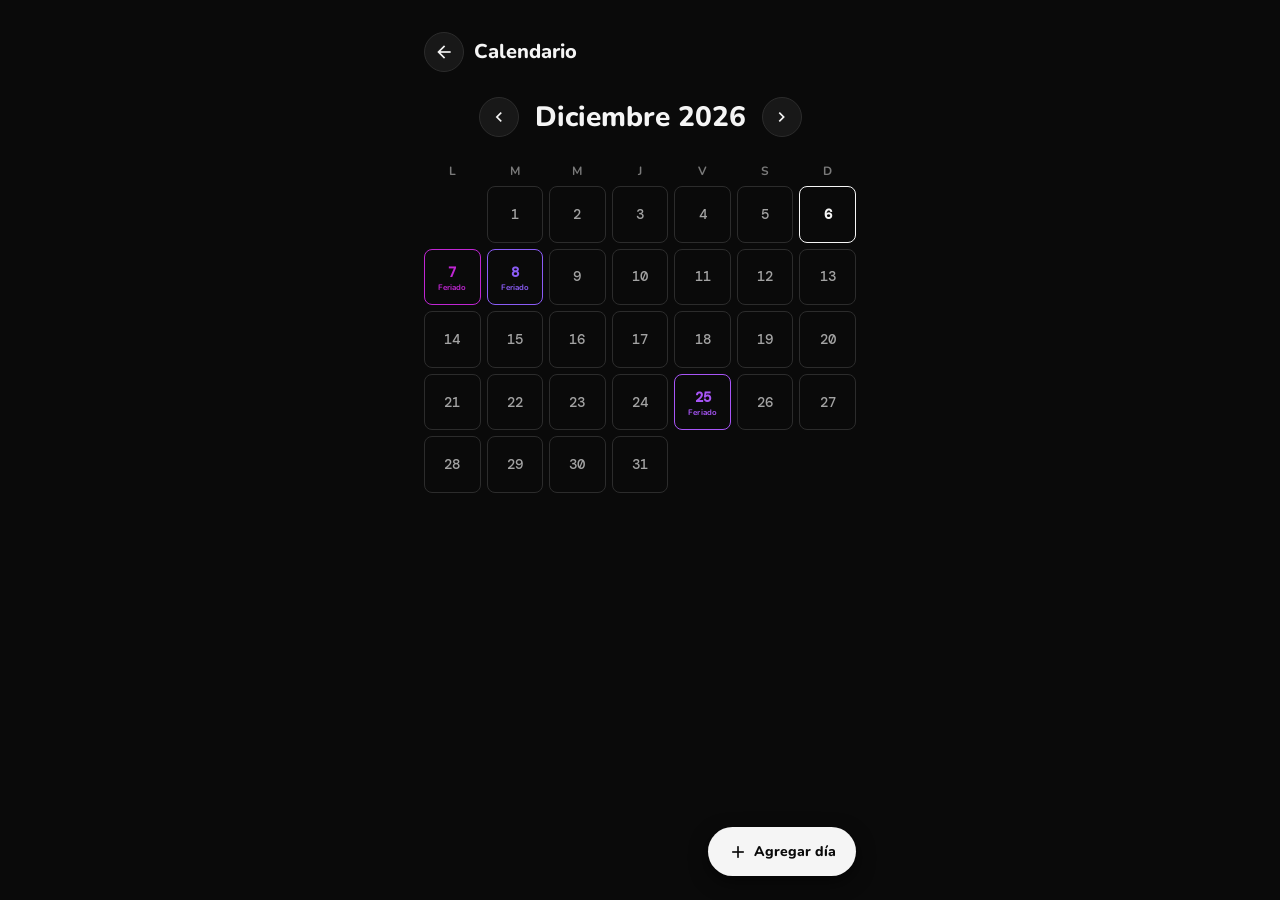
==== pages/calendario.html @ 16b2c9e4 "Fechas añadidas" ====
<!DOCTYPE html>
<html lang="es">
<head>
  <meta charset="UTF-8">
  <meta name="viewport" content="width=device-width, initial-scale=1, viewport-fit=cover">
  <meta name="theme-color" content="#0a0a0a">
  <title>Calendario · Fechas Importantes</title>
  <link rel="manifest" href="/manifest.json">
  <link rel="icon" href="/icons/icon-192.png">

  <link rel="preconnect" href="https://fonts.googleapis.com">
  <link rel="preconnect" href="https://fonts.gstatic.com" crossorigin>
  <link href="https://fonts.googleapis.com/css2?family=Nunito:wght@400;600;700;800&family=DM+Mono:wght@400;500&display=swap" rel="stylesheet">
  <link rel="stylesheet" href="https://fonts.googleapis.com/css2?family=Material+Symbols+Outlined:opsz,wght,FILL,GRAD@20..48,100..700,0..1,-50..200">

  <link rel="stylesheet" href="/css/style.css?v=3">
</head>
<body>
  <div class="screen">
    <div class="top-bar">
      <div class="top-bar-left">
        <a class="icon-button" href="/index.html" aria-label="Volver">
          <span class="material-symbols-outlined">arrow_back</span>
        </a>
        <h1>Calendario</h1>
      </div>
    </div>

    <div class="calendar-header">
      <div class="calendar-month-nav">
        <button class="icon-button" id="prevMonth" aria-label="Mes anterior">
          <span class="material-symbols-outlined">chevron_left</span>
        </button>
        <h2 id="monthLabel">Septiembre 2026</h2>
        <button class="icon-button" id="nextMonth" aria-label="Mes siguiente">
          <span class="material-symbols-outlined">chevron_right</span>
        </button>
      </div>
    </div>

    <div class="weekday-row" id="weekdayRow"></div>
    <div class="calendar-grid" id="calendarGrid"></div>
  </div>

  <!-- Botón importante: ícono + texto -->
  <button class="fab" id="openAddDay">
    <span class="material-symbols-outlined">add</span> Agregar día
  </button>

  <script src="/js/common.js?v=3"></script>
  <script src="/js/calendario.js?v=3"></script>
</body>
</html>
---- css/style.css ----
/* ==========================================================================
   FECHAS IMPORTANTES — style.css
   Hoja de estilos única compartida por index.html, calendario.html y fechas.html
   Tema oscuro en escala de grises + acentos de color solo para días especiales.
   ========================================================================== */

/* --------------------------------------------------------------------------
   1) VARIABLES RAÍZ
   Todos los colores y tipografías de la app viven acá. No usar valores
   hardcodeados en ningún otro lugar del CSS: si hace falta un color o
   fuente nueva, se agrega una variable acá.
   -------------------------------------------------------------------------- */
:root {
  /* --- Paleta base (escala de negros/grises/blancos) --- */
  --gray-950: #0a0a0a;
  --gray-900: #121212;
  --gray-850: #181818;
  --gray-800: #1f1f1f;
  --gray-700: #2c2c2c;
  --gray-600: #3d3d3d;
  --gray-500: #565656;
  --gray-400: #7a7a7a;
  --gray-300: #a3a3a3;
  --gray-200: #c9c9c9;
  --gray-100: #e6e6e6;
  --white: #f5f5f5;

  /* --- Variables funcionales (las que usa el resto del CSS) --- */
  --bg-app: var(--gray-950);
  --bg-surface: var(--gray-900);
  --bg-surface-raised: var(--gray-850);
  --bg-surface-elevated: var(--gray-800);
  --bg-input: var(--gray-800);

  --border-subtle: var(--gray-700);
  --border-strong: var(--gray-600);

  --text-primary: var(--white);
  --text-secondary: var(--gray-300);
  --text-muted: var(--gray-400);
  --text-disabled: var(--gray-500);

  --accent-primary: var(--white);
  --accent-primary-contrast: var(--gray-950);

  --overlay-scrim: rgba(0, 0, 0, 0.6);

  --shadow-soft: 0 4px 14px rgba(0, 0, 0, 0.45);
  --shadow-fab: 0 6px 18px rgba(0, 0, 0, 0.55);

  /* --- 30 colores predeterminados para días especiales ---
     Se usan SOLO como acento sobre días del calendario / bordes de tarjeta,
     nunca como color de fondo o texto general de la UI. */
  --special-color-1: #ef4444;
  --special-color-2: #f97316;
  --special-color-3: #f59e0b;
  --special-color-4: #eab308;
  --special-color-5: #84cc16;
  --special-color-6: #22c55e;
  --special-color-7: #10b981;
  --special-color-8: #14b8a6;
  --special-color-9: #06b6d4;
  --special-color-10: #0ea5e9;
  --special-color-11: #3b82f6;
  --special-color-12: #6366f1;
  --special-color-13: #8b5cf6;
  --special-color-14: #a855f7;
  --special-color-15: #d946ef;
  --special-color-16: #ec4899;
  --special-color-17: #f43f5e;
  --special-color-18: #dc2626;
  --special-color-19: #ea580c;
  --special-color-20: #ca8a04;
  --special-color-21: #65a30d;
  --special-color-22: #16a34a;
  --special-color-23: #0d9488;
  --special-color-24: #0284c7;
  --special-color-25: #4f46e5;
  --special-color-26: #7c3aed;
  --special-color-27: #c026d3;
  --special-color-28: #db2777;
  --special-color-29: #b91c1c;
  --special-color-30: #15803d;
  /* Tanda 2 (agregada a pedido): 20 colores más, incluye azul oscuro/navy */
  --special-color-31: #1e3a8a; /* azul oscuro / navy */
  --special-color-32: #1e40af;
  --special-color-33: #075985;
  --special-color-34: #155e75;
  --special-color-35: #166534;
  --special-color-36: #3f6212;
  --special-color-37: #854d0e;
  --special-color-38: #9a3412;
  --special-color-39: #7f1d1d;
  --special-color-40: #831843;
  --special-color-41: #581c87;
  --special-color-42: #4c1d95;
  --special-color-43: #312e81;
  --special-color-44: #134e4a;
  --special-color-45: #a21caf;
  --special-color-46: #be123c;
  --special-color-47: #92400e;
  --special-color-48: #365314;
  --special-color-49: #0c4a6e;
  --special-color-50: #451a03;

  /* --- Tipografías (Google Fonts, cargadas desde el <link> del <head>) ---
     Nunito: títulos, botones, UI general (redondeada, cálida, muy legible en chico).
     DM Mono: números, fechas y contadores (look técnico, buena legibilidad de dígitos). */
  --font-heading: 'Nunito', system-ui, sans-serif;
  --font-mono: 'DM Mono', 'Courier New', monospace;

  /* --- Tipografía en escala (mobile-first) --- */
  --fs-display: 1.75rem;
  --fs-title: 1.25rem;
  --fs-body: 1rem;
  --fs-small: 0.875rem;
  --fs-tiny: 0.75rem;

  /* --- Espaciado --- */
  --space-xs: 0.375rem;
  --space-sm: 0.625rem;
  --space-md: 1rem;
  --space-lg: 1.5rem;
  --space-xl: 2rem;

  /* --- Radios --- */
  --radius-sm: 8px;
  --radius-md: 14px;
  --radius-lg: 20px;
  --radius-round: 999px;

  /* --- Curva de animación estilo Material (fluida en Android) --- */
  --ease-standard: cubic-bezier(0.4, 0.0, 0.2, 1);
  --ease-decelerate: cubic-bezier(0.0, 0.0, 0.2, 1);
  --ease-accelerate: cubic-bezier(0.4, 0.0, 1, 1);
  --dur-fast: 120ms;
  --dur-base: 220ms;
  --dur-slow: 360ms;
}

/* --------------------------------------------------------------------------
   2) RESET Y BASE
   -------------------------------------------------------------------------- */
* {
  box-sizing: border-box;
  -webkit-tap-highlight-color: transparent;
}

html, body {
  height: 100%;
}

body {
  margin: 0;
  background: var(--bg-app);
  color: var(--text-primary);
  font-family: var(--font-heading);
  font-size: var(--fs-body);
  line-height: 1.5;
  -webkit-font-smoothing: antialiased;
  overscroll-behavior-y: contain;
}

h1, h2, h3, p {
  margin: 0;
}

button {
  font-family: inherit;
  border: none;
  background: none;
  color: inherit;
  cursor: pointer;
}

input, textarea {
  font-family: inherit;
  color: inherit;
}

a {
  color: inherit;
  /* Reset global: ningún link de la app debe verse subrayado por default
     (el subrayado nativo del navegador rompía la estética en varios lugares) */
  text-decoration: none;
}

/* Íconos Material Symbols: tamaño y alineado consistentes en toda la app */
.material-symbols-outlined {
  font-variation-settings: 'FILL' 0, 'wght' 400, 'GRAD' 0, 'opsz' 24;
  font-size: 1.25rem;
  line-height: 1;
  vertical-align: middle;
  user-select: none;
}

/* Respeta la preferencia de movimiento reducido del sistema */
@media (prefers-reduced-motion: reduce) {
  *, *::before, *::after {
    animation-duration: 0.01ms !important;
    animation-iteration-count: 1 !important;
    transition-duration: 0.01ms !important;
    scroll-behavior: auto !important;
  }
}

/* --------------------------------------------------------------------------
   3) LAYOUT BASE
   -------------------------------------------------------------------------- */
.screen {
  min-height: 100dvh;
  display: flex;
  flex-direction: column;
  max-width: 480px;
  margin: 0 auto;
  padding: var(--space-lg) var(--space-md);
  position: relative;
}

.top-bar {
  display: flex;
  align-items: center;
  gap: var(--space-sm);
  margin-bottom: var(--space-lg);
}

.top-bar .icon-button {
  flex-shrink: 0;
}

.top-bar h1 {
  font-size: var(--fs-title);
  font-weight: 800;
}

/* Botón redondo solo-ícono (ej: volver) */
.icon-button {
  width: 2.5rem;
  height: 2.5rem;
  border-radius: var(--radius-round);
  display: flex;
  align-items: center;
  justify-content: center;
  background: var(--bg-surface-raised);
  border: 1px solid var(--border-subtle);
  transition: background var(--dur-fast) var(--ease-standard),
              transform var(--dur-fast) var(--ease-standard);
}

.icon-button:active {
  transform: scale(0.92);
  background: var(--bg-surface-elevated);
}

/* --------------------------------------------------------------------------
   4) BOTONES "IMPORTANTES" — siempre [ícono] Texto
   -------------------------------------------------------------------------- */
.btn {
  display: inline-flex;
  align-items: center;
  justify-content: center;
  gap: var(--space-sm);
  font-weight: 700;
  font-size: var(--fs-body);
  border-radius: var(--radius-md);
  padding: 0.9rem 1.25rem;
  transition: transform var(--dur-fast) var(--ease-standard),
              background var(--dur-fast) var(--ease-standard),
              opacity var(--dur-fast) var(--ease-standard);
}

.btn:active {
  transform: scale(0.97);
}

.btn-primary {
  background: var(--accent-primary);
  color: var(--accent-primary-contrast);
}

.btn-secondary {
  background: var(--bg-surface-elevated);
  color: var(--text-primary);
  border: 1px solid var(--border-subtle);
}

.btn-block {
  width: 100%;
}

/* --------------------------------------------------------------------------
   5) PANTALLA DE INICIO — 3 botones rectangulares
   -------------------------------------------------------------------------- */
.home-hero {
  text-align: center;
  margin-bottom: var(--space-xl);
}

.home-hero .material-symbols-outlined {
  font-size: 2.5rem;
  color: var(--text-secondary);
}

.home-hero h1 {
  font-size: var(--fs-display);
  font-weight: 800;
  margin-top: var(--space-sm);
}

.home-hero p {
  color: var(--text-muted);
  font-size: var(--fs-small);
  margin-top: var(--space-xs);
}

.home-nav {
  display: flex;
  flex-direction: column;
  gap: var(--space-md);
  flex: 1;
  justify-content: center;
}

.home-nav-btn {
  display: flex;
  align-items: center;
  gap: var(--space-md);
  width: 100%;
  padding: var(--space-lg) var(--space-md);
  background: var(--bg-surface-raised);
  border: 1px solid var(--border-subtle);
  border-radius: var(--radius-lg);
  text-align: left;
  text-decoration: none;
  transition: transform var(--dur-fast) var(--ease-standard),
              background var(--dur-base) var(--ease-standard),
              border-color var(--dur-base) var(--ease-standard);
}

/* Los botones de la home son <a>: sacamos el subrayado que pone el navegador
   por defecto a los links, tanto en el propio link como en sus hijos */
.home-nav-btn,
.home-nav-btn * {
  text-decoration: none;
}

.home-nav-btn:active {
  transform: scale(0.98);
  background: var(--bg-surface-elevated);
}

.home-nav-btn .icon-wrap {
  width: 3rem;
  height: 3rem;
  border-radius: var(--radius-md);
  background: var(--bg-surface-elevated);
  display: flex;
  align-items: center;
  justify-content: center;
  flex-shrink: 0;
}

.home-nav-btn .icon-wrap .material-symbols-outlined {
  font-size: 1.6rem;
}

.home-nav-btn .label-group {
  display: flex;
  flex-direction: column;
  gap: 0.125rem;
}

.home-nav-btn .label-title {
  font-weight: 800;
  font-size: var(--fs-body);
}

.home-nav-btn .label-sub {
  font-size: var(--fs-tiny);
  color: var(--text-muted);
}

.home-nav-btn .chevron {
  margin-left: auto;
  color: var(--text-muted);
}

/* --------------------------------------------------------------------------
   6) CALENDARIO
   -------------------------------------------------------------------------- */
.calendar-header {
  text-align: center;
  margin-bottom: var(--space-lg);
}

.calendar-month-nav {
  display: flex;
  align-items: center;
  justify-content: center;
  gap: var(--space-md);
}

.calendar-month-nav h2 {
  font-size: var(--fs-display);
  font-weight: 800;
  min-width: 11rem;
  text-transform: capitalize;
}

.weekday-row {
  display: grid;
  grid-template-columns: repeat(7, 1fr);
  gap: var(--space-xs);
  margin-bottom: var(--space-xs);
}

.weekday-row span {
  text-align: center;
  font-size: var(--fs-tiny);
  color: var(--text-muted);
  font-weight: 700;
}

.calendar-grid {
  display: grid;
  grid-template-columns: repeat(7, 1fr);
  gap: var(--space-xs);
}

.day-cell {
  aspect-ratio: 1 / 1;
  display: flex;
  flex-direction: column;
  align-items: center;
  justify-content: center;
  gap: 0.05rem;
  border-radius: var(--radius-sm);
  border: 1.5px solid var(--border-subtle);
  color: var(--text-secondary);
  font-family: var(--font-mono);
  font-size: var(--fs-small);
  font-weight: 500;
  transition: transform var(--dur-fast) var(--ease-standard),
              border-color var(--dur-base) var(--ease-standard);
}

/* Etiqueta chica debajo del número, solo para feriados */
.day-cell .day-holiday-label {
  font-size: 0.5rem;
  font-family: var(--font-heading);
  font-weight: 700;
  line-height: 1;
  letter-spacing: 0.01em;
}

.day-cell:active {
  transform: scale(0.9);
}

.day-cell.is-empty {
  border-color: transparent;
}

.day-cell.is-today {
  border-color: var(--text-primary);
  color: var(--text-primary);
  font-weight: 800;
}

/* El color de días especiales se setea inline vía JS con --day-accent
   tomando una de las 30 variables --special-color-N */
.day-cell.is-special {
  border-color: var(--day-accent);
  color: var(--day-accent);
  font-weight: 800;
}

/* Botón flotante (FAB) — botón importante: ícono + texto */
.fab {
  position: fixed;
  bottom: var(--space-lg);
  right: max(var(--space-lg), calc((100vw - 480px) / 2 + var(--space-lg)));
  display: inline-flex;
  align-items: center;
  gap: var(--space-xs);
  padding: 0.9rem 1.25rem;
  background: var(--accent-primary);
  color: var(--accent-primary-contrast);
  border-radius: var(--radius-round);
  font-weight: 800;
  font-size: var(--fs-small);
  box-shadow: var(--shadow-fab);
  transition: transform var(--dur-fast) var(--ease-standard);
  z-index: 20;
}

.fab:active {
  transform: scale(0.94);
}

/* --------------------------------------------------------------------------
   7) MODAL — Agregar día especial
   -------------------------------------------------------------------------- */
.modal-overlay {
  position: fixed;
  inset: 0;
  background: var(--overlay-scrim);
  display: flex;
  align-items: flex-end;
  z-index: 50;
  opacity: 0;
  pointer-events: none;
  transition: opacity var(--dur-base) var(--ease-standard);
}

.modal-overlay.is-open {
  opacity: 1;
  pointer-events: auto;
}

.modal-sheet {
  width: 100%;
  max-width: 480px;
  margin: 0 auto;
  max-height: 88dvh;
  overflow-y: auto;
  background: var(--bg-surface);
  border-radius: var(--radius-lg) var(--radius-lg) 0 0;
  padding: var(--space-lg) var(--space-md) calc(var(--space-lg) + env(safe-area-inset-bottom));
  transform: translateY(24px);
  transition: transform var(--dur-slow) var(--ease-decelerate);
}

.modal-overlay.is-open .modal-sheet {
  transform: translateY(0);
}

.modal-sheet h2 {
  font-size: var(--fs-title);
  font-weight: 800;
  margin-bottom: var(--space-lg);
}

.field {
  margin-bottom: var(--space-md);
}

.field label {
  display: block;
  font-size: var(--fs-small);
  color: var(--text-secondary);
  font-weight: 700;
  margin-bottom: var(--space-xs);
}

.field input[type="date"],
.field input[type="text"],
.field input[type="number"],
.field textarea {
  width: 100%;
  padding: 0.75rem 0.9rem;
  background: var(--bg-input);
  border: 1px solid var(--border-subtle);
  border-radius: var(--radius-sm);
  font-size: var(--fs-body);
  color: var(--text-primary);
  transition: border-color var(--dur-fast) var(--ease-standard);
}

.field input:focus,
.field textarea:focus,
.field select:focus {
  outline: none;
  border-color: var(--text-primary);
}

/* Ícono nativo del selector de fecha: por defecto sale oscuro y es casi
   invisible sobre el fondo negro, lo invertimos para que se vea blanco */
.field input[type="date"]::-webkit-calendar-picker-indicator {
  filter: invert(1);
  cursor: pointer;
}

/* Sacamos las flechitas +/- nativas del input numérico (el teclado numérico
   del celular ya cumple esa función y las flechas se veían fuera de estilo) */
.field input[type="number"] {
  -moz-appearance: textfield;
  appearance: textfield;
}
.field input[type="number"]::-webkit-outer-spin-button,
.field input[type="number"]::-webkit-inner-spin-button {
  -webkit-appearance: none;
  margin: 0;
}

/* <select> nativo re-vestido con la estética de la app: se saca el chrome
   del sistema operativo y se dibuja un ícono Material Symbols propio encima */
.select-wrap {
  position: relative;
}

.select-wrap select {
  width: 100%;
  padding: 0.75rem 2.5rem 0.75rem 0.9rem;
  background: var(--bg-input);
  border: 1px solid var(--border-subtle);
  border-radius: var(--radius-sm);
  font-size: var(--fs-body);
  font-family: inherit;
  color: var(--text-primary);
  appearance: none;
  -webkit-appearance: none;
}

.select-wrap select option {
  background: var(--bg-surface);
  color: var(--text-primary);
}

.select-wrap .select-chevron {
  position: absolute;
  right: 0.8rem;
  top: 50%;
  transform: translateY(-50%);
  color: var(--text-muted);
  pointer-events: none;
}

.field textarea {
  resize: vertical;
  min-height: 4.5rem;
}

.field-hint {
  font-size: var(--fs-tiny);
  color: var(--text-muted);
  margin-top: var(--space-xs);
}

/* Switch "se repite cada año" */
.switch-row {
  display: flex;
  align-items: center;
  justify-content: space-between;
  gap: var(--space-md);
  margin-bottom: var(--space-md);
  padding: var(--space-sm) 0;
}

.switch-row .switch-text strong {
  display: block;
  font-size: var(--fs-small);
  font-weight: 700;
}

.switch-row .switch-text span {
  font-size: var(--fs-tiny);
  color: var(--text-muted);
}

.switch {
  position: relative;
  width: 3rem;
  height: 1.75rem;
  flex-shrink: 0;
}

.switch input {
  opacity: 0;
  width: 0;
  height: 0;
  position: absolute;
}

.switch .track {
  /* Apagado = bien oscuro y apagado a propósito, para que se note que está inactivo */
  position: absolute;
  inset: 0;
  background: var(--gray-900);
  border: 1px solid var(--border-subtle);
  border-radius: var(--radius-round);
  transition: background var(--dur-base) var(--ease-standard),
              border-color var(--dur-base) var(--ease-standard);
}

.switch .thumb {
  position: absolute;
  top: 2px;
  left: 2px;
  width: 1.3rem;
  height: 1.3rem;
  border-radius: 50%;
  background: var(--gray-600);
  transition: transform var(--dur-base) var(--ease-standard),
              background var(--dur-base) var(--ease-standard);
}

/* Activado = track e thumb bien claros, para que el contraste con el estado
   apagado sea evidente de un vistazo (antes casi no se notaba el cambio) */
.switch input:checked + .track {
  background: var(--white);
  border-color: var(--white);
}

.switch input:checked + .track .thumb {
  transform: translateX(1.25rem);
  background: var(--gray-950);
}

/* Selector de 50 colores como radio circulares, en fila horizontal con scroll
   (antes era una grilla fija; con 50 colores no entraban cómodos en pantalla) */
.color-picker {
  display: flex;
  gap: var(--space-sm);
  overflow-x: auto;
  overflow-y: hidden;
  scroll-snap-type: x proximity;
  padding: 0.25rem 0.15rem var(--space-sm);
  margin-bottom: var(--space-md);
  -webkit-overflow-scrolling: touch;
}

.color-picker label {
  flex: 0 0 auto;
  scroll-snap-align: start;
}

.color-picker input {
  position: absolute;
  opacity: 0;
  width: 0;
  height: 0;
}

.color-swatch {
  width: 2.4rem;
  height: 2.4rem;
  border-radius: 50%;
  display: block;
  border: 2px solid transparent;
  box-shadow: inset 0 0 0 2px var(--bg-surface);
  transition: transform var(--dur-fast) var(--ease-standard),
              border-color var(--dur-fast) var(--ease-standard);
}

.color-picker input:checked + .color-swatch {
  border-color: var(--white);
  transform: scale(1.12);
}

.modal-actions {
  display: flex;
  gap: var(--space-sm);
}

.modal-actions .btn {
  flex: 1;
}

/* --------------------------------------------------------------------------
   8) FECHAS — buscador + listado
   -------------------------------------------------------------------------- */
.search-bar {
  display: flex;
  align-items: center;
  gap: var(--space-sm);
  background: var(--bg-surface-raised);
  border: 1px solid var(--border-subtle);
  border-radius: var(--radius-md);
  padding: 0.75rem 1rem;
  margin-bottom: var(--space-lg);
}

.search-bar .material-symbols-outlined {
  color: var(--text-muted);
}

.search-bar input {
  flex: 1;
  background: none;
  border: none;
  font-size: var(--fs-body);
  color: var(--text-primary);
}

.search-bar input:focus {
  outline: none;
}

.dates-list {
  display: flex;
  flex-direction: column;
  gap: var(--space-md);
}

.date-card {
  background: var(--bg-surface-raised);
  border: 1px solid var(--border-subtle);
  border-left: 4px solid var(--card-accent, var(--border-strong));
  border-radius: var(--radius-md);
  padding: var(--space-md);
  transition: transform var(--dur-fast) var(--ease-standard);
}

.date-card-top {
  display: flex;
  align-items: center;
  gap: var(--space-md);
}

.date-card-day {
  font-family: var(--font-mono);
  font-size: var(--fs-small);
  color: var(--card-accent, var(--text-secondary));
  white-space: nowrap;
}

.date-card-info {
  flex: 1;
  min-width: 0;
}

.date-card-title {
  font-weight: 800;
  font-size: var(--fs-body);
  overflow: hidden;
  text-overflow: ellipsis;
  white-space: nowrap;
}

.date-card-countdown {
  font-family: var(--font-mono);
  font-size: var(--fs-small);
  color: var(--text-muted);
  margin-top: 0.15rem;
}

.date-card-toggle {
  display: flex;
  align-items: center;
  gap: var(--space-xs);
  font-size: var(--fs-tiny);
  color: var(--text-muted);
  font-weight: 700;
  margin-top: var(--space-sm);
  padding-top: var(--space-sm);
  border-top: 1px solid var(--border-subtle);
  width: 100%;
}

.date-card-toggle .material-symbols-outlined {
  font-size: 1.1rem;
  transition: transform var(--dur-base) var(--ease-standard);
}

.date-card.is-expanded .date-card-toggle .material-symbols-outlined {
  transform: rotate(180deg);
}

.date-card-description {
  font-size: var(--fs-small);
  color: var(--text-secondary);
  line-height: 1.55;
  max-height: 0;
  overflow: hidden;
  opacity: 0;
  transition: max-height var(--dur-slow) var(--ease-standard),
              opacity var(--dur-base) var(--ease-standard);
}

.date-card.is-expanded .date-card-description {
  max-height: 20rem;
  opacity: 1;
  margin-top: var(--space-sm);
}

.empty-state {
  text-align: center;
  color: var(--text-muted);
  padding: var(--space-xl) var(--space-md);
  font-size: var(--fs-small);
}

/* --------------------------------------------------------------------------
   9) FOOTER (versión + fecha, solo en index.html)
   -------------------------------------------------------------------------- */
.app-footer {
  text-align: center;
  margin-top: var(--space-xl);
  font-family: var(--font-mono);
  font-size: var(--fs-tiny);
  color: var(--text-disabled);
}

/* --------------------------------------------------------------------------
   10) RESPONSIVE
   Referencia principal: Motorola G72 (~393px de ancho CSS, ~851px de alto).
   El layout ya es mobile-first (max-width 480px centrado); estos ajustes
   afinan pantallas más angostas (<360px) y pantallas más anchas (tablet/desktop).
   -------------------------------------------------------------------------- */
@media (max-width: 359px) {
  .screen {
    padding: var(--space-md) var(--space-sm);
  }
  .home-hero h1 {
    font-size: 1.5rem;
  }
  .color-swatch {
    width: 2.1rem;
    height: 2.1rem;
  }
}

@media (min-width: 480px) {
  .screen {
    padding: var(--space-xl) var(--space-lg);
  }
  .modal-overlay {
    align-items: center;
  }
  .modal-sheet {
    border-radius: var(--radius-lg);
    max-height: 85dvh;
  }
}

/* --------------------------------------------------------------------------
   11) BANNER "HOY" EN LA HOME
   Se muestra arriba de los 3 botones solo si hoy coincide con un día especial.
   -------------------------------------------------------------------------- */
.today-banner {
  display: none; /* index.js lo muestra (display:flex) solo si hoy hay algo */
  align-items: center;
  gap: var(--space-md);
  background: var(--bg-surface-raised);
  border: 1.5px solid var(--banner-accent, var(--border-strong));
  border-radius: var(--radius-lg);
  padding: var(--space-md);
  margin-bottom: var(--space-lg);
  text-decoration: none;
  color: var(--text-primary);
}

.today-banner .material-symbols-outlined {
  color: var(--banner-accent, var(--text-secondary));
  font-size: 1.75rem;
  flex-shrink: 0;
}

.today-banner .banner-title {
  font-weight: 800;
  font-size: var(--fs-small);
}

.today-banner .banner-sub {
  font-size: var(--fs-tiny);
  color: var(--text-muted);
}

/* --------------------------------------------------------------------------
   12) TOP BAR: botón de ajustes (notificaciones) alineado a la derecha
   -------------------------------------------------------------------------- */
.top-bar {
  justify-content: space-between;
}

.top-bar .top-bar-left {
  display: flex;
  align-items: center;
  gap: var(--space-sm);
}

/* --------------------------------------------------------------------------
   13) CATEGORÍAS — chips de filtro y etiqueta dentro de cada tarjeta
   -------------------------------------------------------------------------- */
.category-filter {
  display: flex;
  gap: var(--space-xs);
  overflow-x: auto;
  padding-bottom: var(--space-sm);
  margin-bottom: var(--space-md);
  -webkit-overflow-scrolling: touch;
}

.category-chip {
  flex: 0 0 auto;
  display: inline-flex;
  align-items: center;
  gap: 0.3rem;
  padding: 0.45rem 0.85rem;
  border-radius: var(--radius-round);
  border: 1px solid var(--border-subtle);
  background: var(--bg-surface-raised);
  color: var(--text-secondary);
  font-size: var(--fs-tiny);
  font-weight: 700;
  transition: background var(--dur-fast) var(--ease-standard),
              color var(--dur-fast) var(--ease-standard),
              border-color var(--dur-fast) var(--ease-standard);
}

.category-chip .material-symbols-outlined {
  font-size: 1rem;
}

.category-chip.is-active {
  background: var(--white);
  color: var(--gray-950);
  border-color: var(--white);
}

.category-tag {
  display: inline-flex;
  align-items: center;
  gap: 0.2rem;
  font-size: var(--fs-tiny);
  color: var(--text-muted);
  margin-top: 0.15rem;
}

.category-tag .material-symbols-outlined {
  font-size: 0.95rem;
}

/* --------------------------------------------------------------------------
   14) MÚLTIPLES EVENTOS EL MISMO DÍA — indicador "+N" en el calendario
   -------------------------------------------------------------------------- */
.day-cell {
  position: relative;
}

.day-cell .extra-count {
  position: absolute;
  bottom: 2px;
  right: 3px;
  font-family: var(--font-mono);
  font-size: 0.55rem;
  font-weight: 700;
  color: var(--day-accent, var(--text-muted));
  line-height: 1;
}

/* --------------------------------------------------------------------------
   15) ACCIONES DE CADA TARJETA EN fechas.html — editar / borrar / compartir
   -------------------------------------------------------------------------- */
.date-card-actions {
  display: flex;
  gap: var(--space-xs);
  margin-left: auto;
  flex-shrink: 0;
}

.card-icon-btn {
  width: 2.1rem;
  height: 2.1rem;
  border-radius: var(--radius-round);
  display: flex;
  align-items: center;
  justify-content: center;
  background: var(--bg-surface-elevated);
  border: 1px solid var(--border-subtle);
  color: var(--text-secondary);
  transition: transform var(--dur-fast) var(--ease-standard),
              background var(--dur-fast) var(--ease-standard);
}

.card-icon-btn .material-symbols-outlined {
  font-size: 1.1rem;
}

.card-icon-btn:active {
  transform: scale(0.9);
  background: var(--bg-input);
}

.card-icon-btn.is-danger:active {
  /* Feedback de "borrar" en escala de grises (la paleta de color queda
     reservada solo para los días especiales, no para acciones de UI) */
  background: var(--gray-100);
  color: var(--gray-950);
}

/* Tarjeta resaltada al llegar desde el calendario (tap en un día especial) */
.date-card.is-highlighted {
  animation: card-flash var(--dur-slow) var(--ease-standard) 2;
}

@keyframes card-flash {
  0%, 100% { background: var(--bg-surface-raised); }
  50% { background: var(--bg-surface-elevated); }
}

/* --------------------------------------------------------------------------
   16) PALABRAS IMPORTANTES DENTRO DE LA DESCRIPCIÓN
   Se escriben como **palabra** y se pintan con el color del día (--card-accent
   en fechas.html, --day-accent en cualquier otro lugar que reuse el helper).
   -------------------------------------------------------------------------- */
.hl {
  color: var(--card-accent, var(--text-primary));
  font-weight: 800;
}

.date-card-description a {
  color: var(--card-accent, var(--text-primary));
  text-decoration: underline;
  text-underline-offset: 2px;
}

/* --------------------------------------------------------------------------
   17) CONFIRMACIÓN "¿DESCARTAR CAMBIOS?" (al cerrar el modal con texto sin guardar)
   -------------------------------------------------------------------------- */
.confirm-overlay {
  position: fixed;
  inset: 0;
  background: var(--overlay-scrim);
  display: flex;
  align-items: center;
  justify-content: center;
  z-index: 60;
  padding: var(--space-lg);
}

.confirm-box {
  background: var(--bg-surface-elevated);
  border: 1px solid var(--border-subtle);
  border-radius: var(--radius-md);
  padding: var(--space-lg);
  max-width: 320px;
  width: 100%;
}

.confirm-box p {
  font-size: var(--fs-small);
  color: var(--text-secondary);
  margin-bottom: var(--space-md);
}

.confirm-box .modal-actions .btn {
  padding: 0.7rem 1rem;
}

/* --------------------------------------------------------------------------
   18) UTILIDAD: ocultar la barra de scroll visual sin perder el scroll
   -------------------------------------------------------------------------- */
.no-scrollbar::-webkit-scrollbar {
  height: 0;
}

/* --------------------------------------------------------------------------
   19) TOAST — reemplaza al alert() nativo del navegador (no se puede
   theme-ar) para avisos cortos como "copiado al portapapeles"
   -------------------------------------------------------------------------- */
.toast {
  position: fixed;
  left: 50%;
  bottom: var(--space-xl);
  transform: translate(-50%, 12px);
  background: var(--bg-surface-elevated);
  border: 1px solid var(--border-subtle);
  color: var(--text-primary);
  padding: 0.75rem 1.1rem;
  border-radius: var(--radius-md);
  font-size: var(--fs-small);
  box-shadow: var(--shadow-soft);
  opacity: 0;
  z-index: 80;
  transition: opacity var(--dur-base) var(--ease-standard),
              transform var(--dur-base) var(--ease-standard);
}

.toast.is-visible {
  opacity: 1;
  transform: translate(-50%, 0);
}

/* --------------------------------------------------------------------------
   20) ACCESO RÁPIDO A FERIADOS en fechas.html
   -------------------------------------------------------------------------- */
.quick-access-row {
  margin-bottom: var(--space-md);
}

.quick-access-btn {
  width: 100%;
  display: flex;
  align-items: center;
  justify-content: center;
  gap: var(--space-xs);
  padding: 0.7rem 1rem;
  background: var(--bg-surface-raised);
  border: 1px dashed var(--border-strong);
  border-radius: var(--radius-md);
  color: var(--text-secondary);
  font-weight: 700;
  font-size: var(--fs-small);
  transition: background var(--dur-fast) var(--ease-standard);
}

.quick-access-btn:active {
  background: var(--bg-surface-elevated);
}
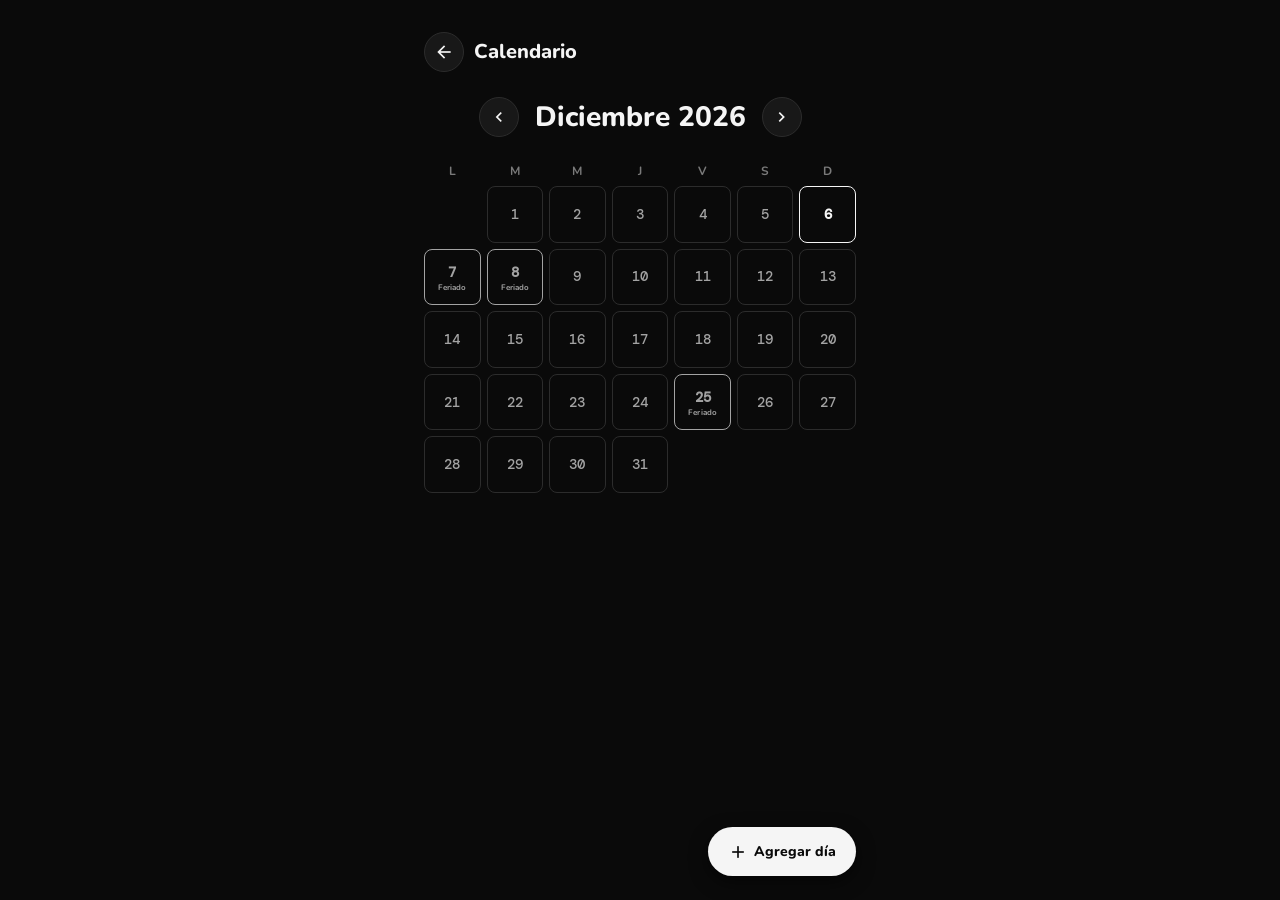
==== commit 3073e0fa: "feridados" ====
--- a/pages/calendario.html
+++ b/pages/calendario.html
@@ -5,21 +5,21 @@
   <meta name="viewport" content="width=device-width, initial-scale=1, viewport-fit=cover">
   <meta name="theme-color" content="#0a0a0a">
   <title>Calendario · Fechas Importantes</title>
-  <link rel="manifest" href="/manifest.json">
-  <link rel="icon" href="/icons/icon-192.png">
+  <link rel="manifest" href="../manifest.json">
+  <link rel="icon" href="../icons/icon-192.png">
 
   <link rel="preconnect" href="https://fonts.googleapis.com">
   <link rel="preconnect" href="https://fonts.gstatic.com" crossorigin>
   <link href="https://fonts.googleapis.com/css2?family=Nunito:wght@400;600;700;800&family=DM+Mono:wght@400;500&display=swap" rel="stylesheet">
   <link rel="stylesheet" href="https://fonts.googleapis.com/css2?family=Material+Symbols+Outlined:opsz,wght,FILL,GRAD@20..48,100..700,0..1,-50..200">
 
-  <link rel="stylesheet" href="/css/style.css?v=3">
+  <link rel="stylesheet" href="../css/style.css?v=4">
 </head>
 <body>
   <div class="screen">
     <div class="top-bar">
       <div class="top-bar-left">
-        <a class="icon-button" href="/index.html" aria-label="Volver">
+        <a class="icon-button" href="../index.html" aria-label="Volver">
           <span class="material-symbols-outlined">arrow_back</span>
         </a>
         <h1>Calendario</h1>
@@ -47,7 +47,7 @@
     <span class="material-symbols-outlined">add</span> Agregar día
   </button>
 
-  <script src="/js/common.js?v=3"></script>
-  <script src="/js/calendario.js?v=3"></script>
+  <script src="../js/common.js?v=4"></script>
+  <script src="../js/calendario.js?v=4"></script>
 </body>
 </html>
--- a/css/style.css
+++ b/css/style.css
@@ -1199,3 +1199,28 @@
 .quick-access-btn:active {
   background: var(--bg-surface-elevated);
 }
+
+/* --------------------------------------------------------------------------
+   21) CABECERA FIJA DE fechas.html
+   Agrupa top-bar + buscador + botón de feriados + filtro de categorías para
+   que queden pegados arriba y no haya que scrollear para volver a usarlos.
+   El margen negativo cancela el padding de .screen para que la cabecera
+   llegue de punta a punta y pueda pegarse bien arriba del todo (top: 0);
+   el padding interno repone ese mismo espacio para que no se note el truco.
+   -------------------------------------------------------------------------- */
+.fechas-sticky-header {
+  position: sticky;
+  top: 0;
+  z-index: 15;
+  background: var(--bg-app);
+  margin: calc(-1 * var(--space-lg)) calc(-1 * var(--space-md)) 0;
+  padding: var(--space-lg) var(--space-md) var(--space-sm);
+  border-bottom: 1px solid var(--border-subtle);
+}
+
+@media (min-width: 480px) {
+  .fechas-sticky-header {
+    margin: calc(-1 * var(--space-xl)) calc(-1 * var(--space-lg)) 0;
+    padding: var(--space-xl) var(--space-lg) var(--space-sm);
+  }
+}
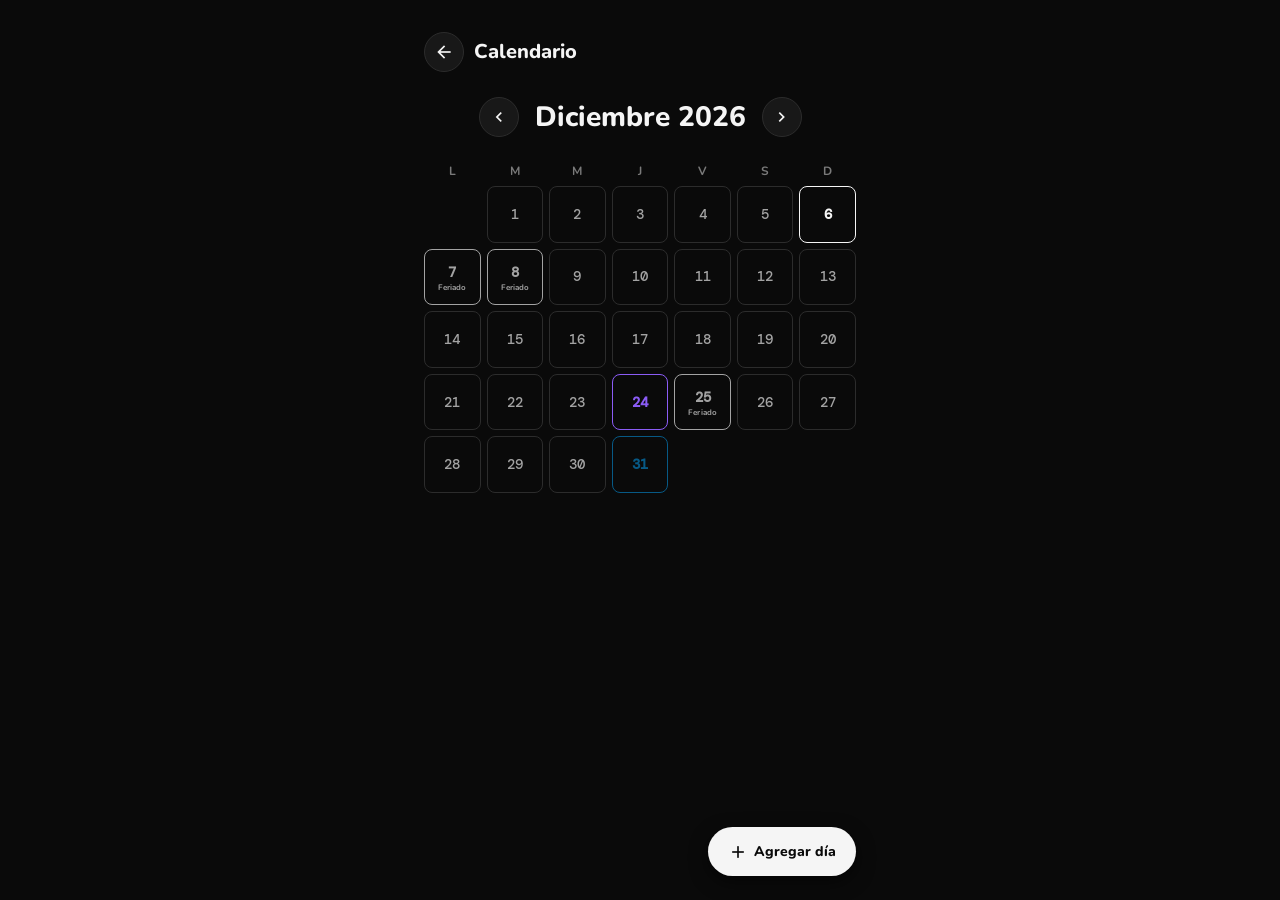
==== commit 1df59f3a: "arreglando animaciones" ====
--- a/pages/calendario.html
+++ b/pages/calendario.html
@@ -13,7 +13,7 @@
   <link href="https://fonts.googleapis.com/css2?family=Nunito:wght@400;600;700;800&family=DM+Mono:wght@400;500&display=swap" rel="stylesheet">
   <link rel="stylesheet" href="https://fonts.googleapis.com/css2?family=Material+Symbols+Outlined:opsz,wght,FILL,GRAD@20..48,100..700,0..1,-50..200">
 
-  <link rel="stylesheet" href="../css/style.css?v=4">
+<link rel="stylesheet" href="../css/style.css?v=11">
 </head>
 <body>
   <div class="screen">
@@ -47,7 +47,7 @@
     <span class="material-symbols-outlined">add</span> Agregar día
   </button>
 
-  <script src="../js/common.js?v=4"></script>
-  <script src="../js/calendario.js?v=4"></script>
+  <script src="../js/common.js?v=11"></script>
+  <script src="../js/calendario.js?v=11"></script>
 </body>
 </html>
--- a/css/style.css
+++ b/css/style.css
@@ -150,6 +150,32 @@
   height: 100%;
 }
 
+/* Barras de scroll con la temática de la app (Chrome/Android y Firefox).
+   Las horizontales marcadas ".no-scrollbar" (filtro de categorías, selector
+   de color) siguen ocultas: esa regla, al ser más específica, gana. */
+html {
+  scrollbar-width: thin;
+  scrollbar-color: var(--gray-600) transparent;
+}
+
+::-webkit-scrollbar {
+  width: 8px;
+  height: 8px;
+}
+
+::-webkit-scrollbar-track {
+  background: transparent;
+}
+
+::-webkit-scrollbar-thumb {
+  background: var(--gray-600);
+  border-radius: var(--radius-round);
+}
+
+::-webkit-scrollbar-thumb:hover {
+  background: var(--gray-500);
+}
+
 body {
   margin: 0;
   background: var(--bg-app);
@@ -505,6 +531,9 @@
   position: fixed;
   inset: 0;
   background: var(--overlay-scrim);
+  /* Difumina lo que queda atrás del modal para que se note que está encima */
+  backdrop-filter: blur(6px);
+  -webkit-backdrop-filter: blur(6px);
   display: flex;
   align-items: flex-end;
   z-index: 50;
@@ -525,10 +554,12 @@
   max-height: 88dvh;
   overflow-y: auto;
   background: var(--bg-surface);
+  border: 2px solid var(--card-accent, var(--border-subtle));
   border-radius: var(--radius-lg) var(--radius-lg) 0 0;
   padding: var(--space-lg) var(--space-md) calc(var(--space-lg) + env(safe-area-inset-bottom));
   transform: translateY(24px);
-  transition: transform var(--dur-slow) var(--ease-decelerate);
+  transition: transform var(--dur-slow) var(--ease-decelerate),
+              border-color var(--dur-fast) var(--ease-standard);
 }
 
 .modal-overlay.is-open .modal-sheet {
@@ -799,6 +830,7 @@
   border-left: 4px solid var(--card-accent, var(--border-strong));
   border-radius: var(--radius-md);
   padding: var(--space-md);
+  cursor: pointer;
   transition: transform var(--dur-fast) var(--ease-standard);
 }
 
@@ -977,8 +1009,8 @@
   display: flex;
   gap: var(--space-xs);
   overflow-x: auto;
-  padding-bottom: var(--space-sm);
-  margin-bottom: var(--space-md);
+  padding-bottom: 0;
+  margin-bottom: 0;
   -webkit-overflow-scrolling: touch;
 }
 
@@ -1113,6 +1145,8 @@
   position: fixed;
   inset: 0;
   background: var(--overlay-scrim);
+  backdrop-filter: blur(6px);
+  -webkit-backdrop-filter: blur(6px);
   display: flex;
   align-items: center;
   justify-content: center;
@@ -1142,8 +1176,15 @@
 /* --------------------------------------------------------------------------
    18) UTILIDAD: ocultar la barra de scroll visual sin perder el scroll
    -------------------------------------------------------------------------- */
+/* Utilidad: ocultar la barra de scroll visual sin perder el scroll.
+   Se cubren los 3 métodos (antes solo tapaba Chrome/Android; en Windows con
+   scrollbars clásicas, o en Firefox, seguía viéndose la barra completa). */
+.no-scrollbar {
+  scrollbar-width: none; /* Firefox */
+  -ms-overflow-style: none; /* Edge/IE viejo */
+}
 .no-scrollbar::-webkit-scrollbar {
-  height: 0;
+  display: none; /* Chrome, Safari, Android */
 }
 
 /* --------------------------------------------------------------------------
@@ -1174,30 +1215,21 @@
 }
 
 /* --------------------------------------------------------------------------
-   20) ACCESO RÁPIDO A FERIADOS en fechas.html
-   -------------------------------------------------------------------------- */
-.quick-access-row {
-  margin-bottom: var(--space-md);
-}
-
-.quick-access-btn {
-  width: 100%;
+   20) SWITCH "Días importantes" / "Feriados" en fechas.html
+   -------------------------------------------------------------------------- */
+.mode-toggle-row {
   display: flex;
   align-items: center;
   justify-content: center;
-  gap: var(--space-xs);
-  padding: 0.7rem 1rem;
-  background: var(--bg-surface-raised);
-  border: 1px dashed var(--border-strong);
-  border-radius: var(--radius-md);
+  gap: var(--space-sm);
+  margin-bottom: var(--space-sm);
+}
+
+.mode-toggle-label {
+  font-size: var(--fs-small);
+  font-weight: 700;
   color: var(--text-secondary);
-  font-weight: 700;
-  font-size: var(--fs-small);
-  transition: background var(--dur-fast) var(--ease-standard);
-}
-
-.quick-access-btn:active {
-  background: var(--bg-surface-elevated);
+  transition: opacity var(--dur-base) var(--ease-standard);
 }
 
 /* --------------------------------------------------------------------------
@@ -1214,13 +1246,78 @@
   z-index: 15;
   background: var(--bg-app);
   margin: calc(-1 * var(--space-lg)) calc(-1 * var(--space-md)) 0;
-  padding: var(--space-lg) var(--space-md) var(--space-sm);
+  padding: var(--space-lg) var(--space-md) var(--space-xs);
   border-bottom: 1px solid var(--border-subtle);
 }
 
 @media (min-width: 480px) {
   .fechas-sticky-header {
     margin: calc(-1 * var(--space-xl)) calc(-1 * var(--space-lg)) 0;
-    padding: var(--space-xl) var(--space-lg) var(--space-sm);
+    padding: var(--space-xl) var(--space-lg) var(--space-xs);
   }
 }
+
+.dates-list {
+  margin-top: var(--space-md);
+}
+
+/* --------------------------------------------------------------------------
+   22) MENÚ FLOTANTE DE DETALLE (al tocar una fecha en la lista)
+   -------------------------------------------------------------------------- */
+.detail-header {
+  display: flex;
+  align-items: center;
+  gap: var(--space-md);
+  margin-bottom: var(--space-md);
+}
+
+.detail-icon {
+  width: 3rem;
+  height: 3rem;
+  border-radius: var(--radius-md);
+  background: var(--bg-surface-elevated);
+  display: flex;
+  align-items: center;
+  justify-content: center;
+  color: var(--card-accent, var(--text-secondary));
+  font-size: 1.6rem;
+  flex-shrink: 0;
+}
+
+.detail-header h2 {
+  font-size: var(--fs-title);
+  font-weight: 800;
+}
+
+.detail-sub {
+  font-size: var(--fs-tiny);
+  color: var(--text-muted);
+  margin-top: 0.15rem;
+}
+
+.detail-countdown {
+  font-family: var(--font-mono);
+  font-size: var(--fs-body);
+  font-weight: 700;
+  color: var(--card-accent, var(--text-primary));
+  margin-bottom: var(--space-md);
+}
+
+.detail-description {
+  font-size: var(--fs-small);
+  color: var(--text-secondary);
+  line-height: 1.6;
+  margin-bottom: var(--space-lg);
+}
+
+.detail-description a {
+  color: var(--card-accent, var(--text-primary));
+  text-decoration: underline;
+  text-underline-offset: 2px;
+}
+
+/* Más separación entre el par de botones grises (Compartir/Editar) y el
+   botón blanco de Cerrar, que antes quedaban casi pegados */
+#detailCloseBtn {
+  margin-top: var(--space-md);
+}
